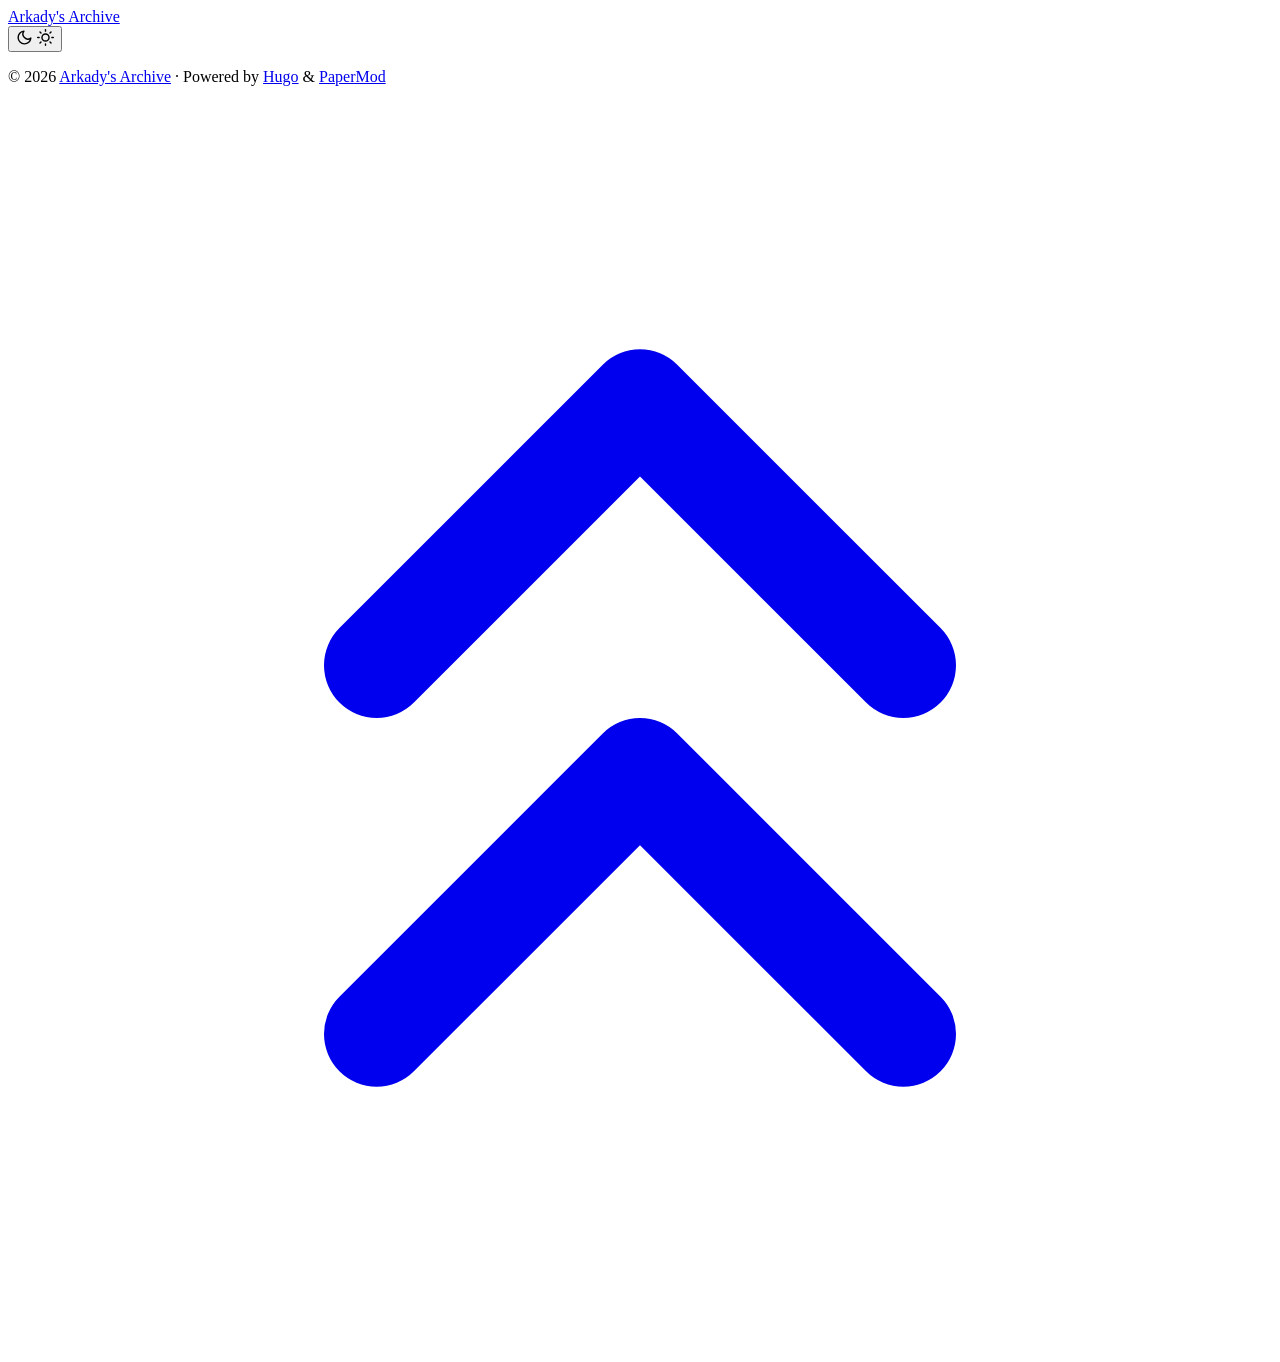
==== public/index.html @ b84b96dd "Hugo and Papermod Installed" ====
<!DOCTYPE html>
<html lang="en" dir="auto" data-theme="auto">

<head>
	<meta name="generator" content="Hugo 0.164.0"><script src="/livereload.js?mindelay=10&amp;v=2&amp;port=1313&amp;path=livereload" data-no-instant defer></script><meta charset="utf-8">
<meta http-equiv="X-UA-Compatible" content="IE=edge">
<meta name="viewport" content="width=device-width, initial-scale=1, shrink-to-fit=no">
<meta name="robots" content="noindex, nofollow">
<title>Arkady&#39;s Archive</title>

<meta name="description" content="">
<meta name="author" content="">
<link rel="canonical" href="http://localhost:1313/">
<link crossorigin="anonymous" href="/assets/css/stylesheet.89ca4972ab5e6aaa05e9a0dae0c4bb64b26585bc79e36f5cf33614eea0283abe.css" integrity="sha256-icpJcqteaqoF6aDa4MS7ZLJlhbx5429c8zYU7qAoOr4=" rel="preload stylesheet" as="style">
<link rel="icon" href="http://localhost:1313/favicon.ico">
<link rel="icon" type="image/png" sizes="16x16" href="http://localhost:1313/favicon-16x16.png">
<link rel="icon" type="image/png" sizes="32x32" href="http://localhost:1313/favicon-32x32.png">
<link rel="apple-touch-icon" href="http://localhost:1313/apple-touch-icon.png">
<link rel="mask-icon" href="http://localhost:1313/safari-pinned-tab.svg">
<meta name="theme-color" content="#2e2e33">
<meta name="msapplication-TileColor" content="#2e2e33">
<link rel="alternate" type="application/rss+xml" href="http://localhost:1313/index.xml" title="rss">
<link rel="alternate" hreflang="en" href="http://localhost:1313/">
<noscript>
    <style>
        #theme-toggle,
        .top-link {
            display: none;
        }

    </style>
    <style>
        @media (prefers-color-scheme: dark) {
            :root {
                --theme: rgb(29, 30, 32);
                --entry: rgb(46, 46, 51);
                --primary: rgb(218, 218, 219);
                --secondary: rgb(155, 156, 157);
                --tertiary: rgb(65, 66, 68);
                --content: rgb(196, 196, 197);
                --code-block-bg: rgb(46, 46, 51);
                --code-bg: rgb(55, 56, 62);
                --border: rgb(51, 51, 51);
                color-scheme: dark;
            }

            .list {
                background: var(--theme);
            }

            .toc {
                background: var(--entry);
            }
        }

    </style>
</noscript>
<script>
    if (localStorage.getItem("pref-theme") === "dark") {
        document.querySelector("html").dataset.theme = 'dark';
    } else if (localStorage.getItem("pref-theme") === "light") {
       document.querySelector("html").dataset.theme = 'light';
    } else if (window.matchMedia('(prefers-color-scheme: dark)').matches) {
        document.querySelector("html").dataset.theme = 'dark';
    } else {
        document.querySelector("html").dataset.theme = 'light';
    }

</script>
</head>
<body class="list" id="top">
    <header class="header">
    <nav class="header-nav">
        <div class="logo">
            <a href="http://localhost:1313/" accesskey="h" title="Arkady&#39;s Archive (Alt + H)">Arkady&#39;s Archive</a>
            <div class="logo-switches">
                <button id="theme-toggle" class="theme-toggle" accesskey="t" title="(Alt + T)" aria-label="Toggle theme">
                    <svg class="moon" xmlns="http://www.w3.org/2000/svg" width="17" height="17" viewBox="0 0 24 24"
                        fill="none" stroke="currentColor" stroke-width="2" stroke-linecap="round"
                        stroke-linejoin="round">
                        <path d="M21 12.79A9 9 0 1 1 11.21 3 7 7 0 0 0 21 12.79z"></path>
                    </svg>
                    <svg class="sun" xmlns="http://www.w3.org/2000/svg" width="17" height="17" viewBox="0 0 24 24"
                        fill="none" stroke="currentColor" stroke-width="2" stroke-linecap="round"
                        stroke-linejoin="round">
                        <circle cx="12" cy="12" r="5"></circle>
                        <line x1="12" y1="1" x2="12" y2="3"></line>
                        <line x1="12" y1="21" x2="12" y2="23"></line>
                        <line x1="4.22" y1="4.22" x2="5.64" y2="5.64"></line>
                        <line x1="18.36" y1="18.36" x2="19.78" y2="19.78"></line>
                        <line x1="1" y1="12" x2="3" y2="12"></line>
                        <line x1="21" y1="12" x2="23" y2="12"></line>
                        <line x1="4.22" y1="19.78" x2="5.64" y2="18.36"></line>
                        <line x1="18.36" y1="5.64" x2="19.78" y2="4.22"></line>
                    </svg>
                </button>
            </div>
        </div>
        <ul id="menu" class="menu">
        </ul>
    </nav>
</header>
<main class="main"> 
    </main>
    
<footer class="footer">
        <span>&copy; 2026 <a href="http://localhost:1313/">Arkady&#39;s Archive</a></span> · 

    
    
    <span>
        Powered by
        <a href="https://gohugo.io/?utm_source=papermod" rel="noopener" target="_blank">Hugo</a> &
        <a href="https://github.com/adityatelange/hugo-PaperMod/" rel="noopener" target="_blank">PaperMod</a>
    </span>
</footer>
<a href="#top" id="top-link" class="top-link hidden" aria-label="go to top" title="Go to Top (Alt + G)" accesskey="g">
    <svg xmlns="http://www.w3.org/2000/svg" viewBox="0 0 24 24" fill="none" stroke="currentColor" stroke-width="2"
        stroke-linecap="round" stroke-linejoin="round" class="feather feather-chevrons-up">
        <polyline points="17 11 12 6 7 11"></polyline>
        <polyline points="17 18 12 13 7 18"></polyline>
    </svg>
</a>

<script>
    let menu = document.getElementById('menu');
    if (menu) {
        
        const scrollPosition = localStorage.getItem("menu-scroll-position");
        if (scrollPosition) {
            menu.scrollLeft = parseInt(scrollPosition, 10);
        }
        
        menu.onscroll = function () {
            localStorage.setItem("menu-scroll-position", menu.scrollLeft);
        }
    }

    document.querySelectorAll('a[href^="#"]').forEach(anchor => {
        anchor.addEventListener("click", function (e) {
            e.preventDefault();
            var id = this.getAttribute("href").substr(1);
            if (!window.matchMedia('(prefers-reduced-motion: reduce)').matches) {
                document.querySelector(`[id='${decodeURIComponent(id)}']`).scrollIntoView({
                    behavior: "smooth"
                });
            } else {
                document.querySelector(`[id='${decodeURIComponent(id)}']`).scrollIntoView();
            }
            if (id === "top") {
                history.replaceState(null, null, " ");
            } else {
                history.pushState(null, null, `#${id}`);
            }
        });
    });

</script>
<script>
    var toplink = document.getElementById("top-link");
    window.onscroll = function () {
        const scrollThreshold = window.innerHeight;
        if (document.body.scrollTop > scrollThreshold || document.documentElement.scrollTop > scrollThreshold) {
            toplink.classList.remove("hidden");
        } else {
            toplink.classList.add("hidden");
        }
    };

</script>
<script>
    document.getElementById("theme-toggle").addEventListener("click", () => {
        const html = document.querySelector("html");
        if (html.dataset.theme === "dark") {
            html.dataset.theme = 'light';
            localStorage.setItem("pref-theme", 'light');
        } else {
            html.dataset.theme = 'dark';
            localStorage.setItem("pref-theme", 'dark');
        }
    })

</script>
</body>

</html>
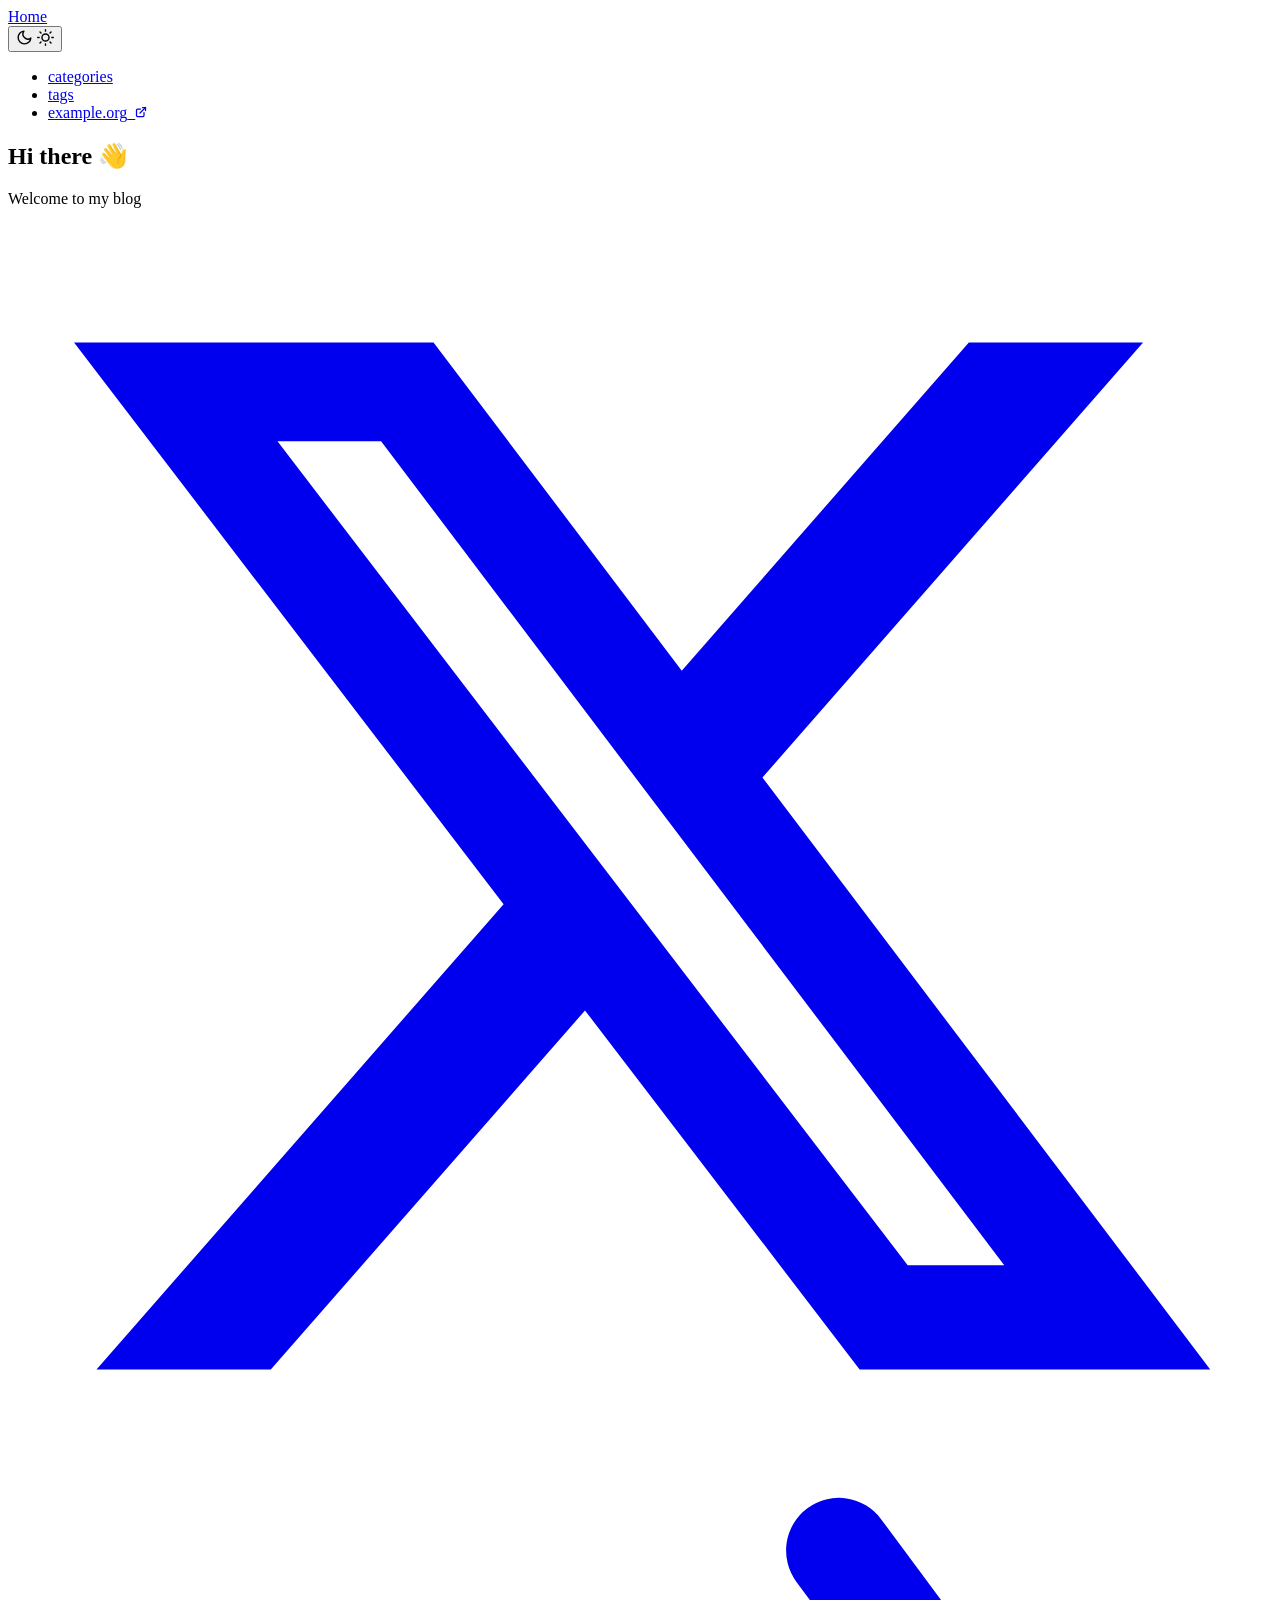
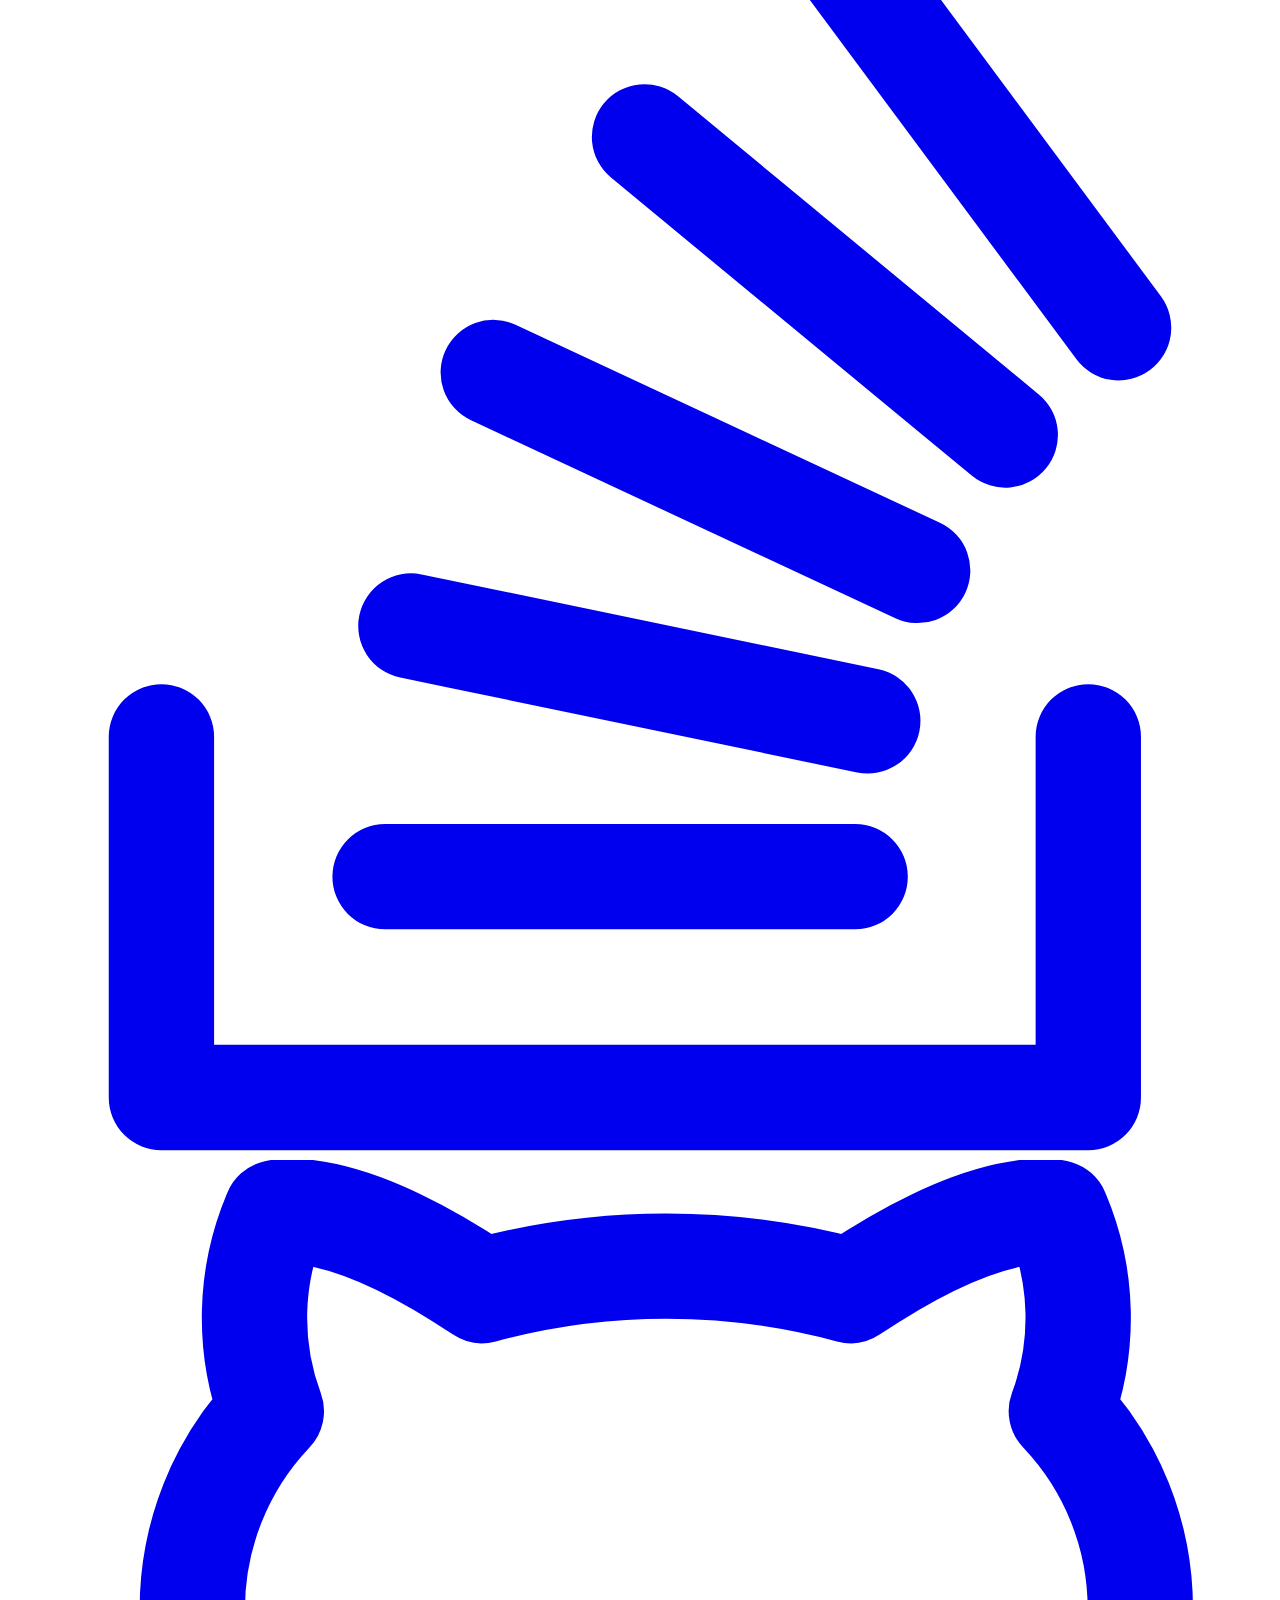
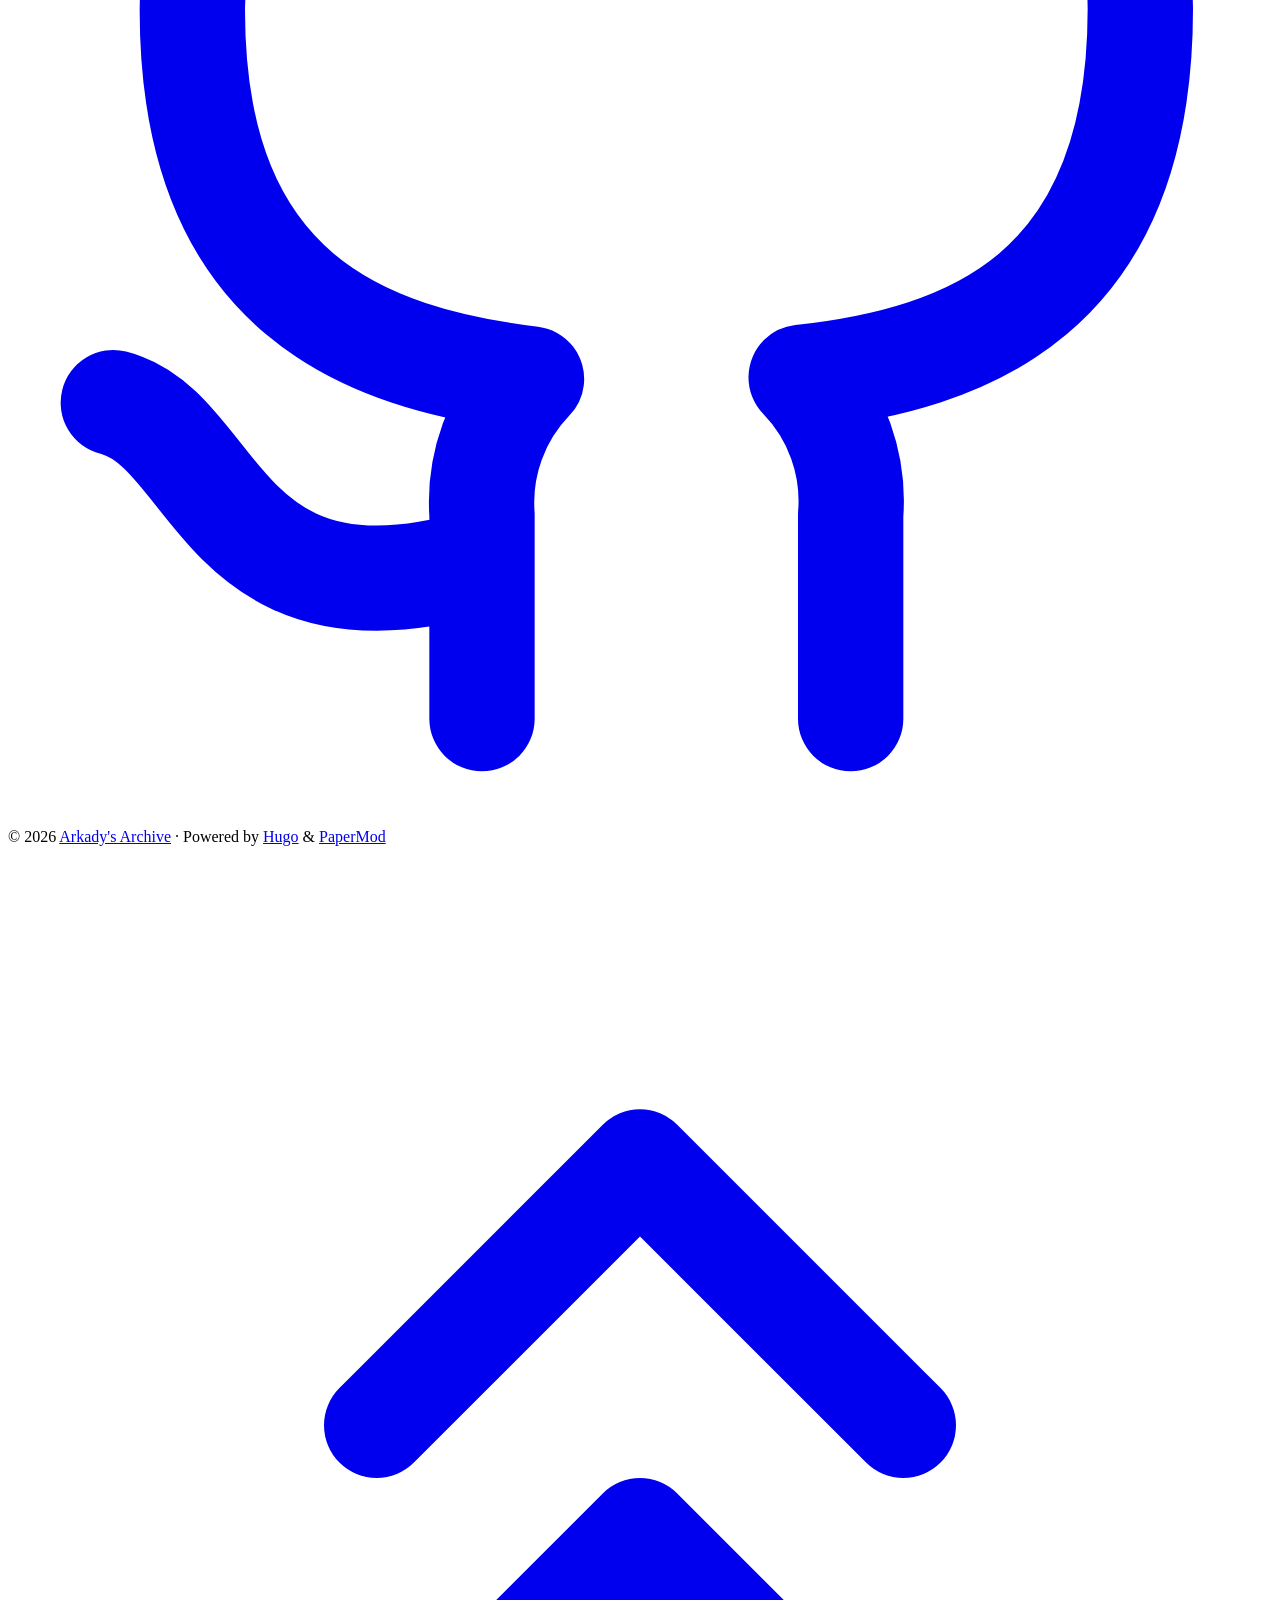
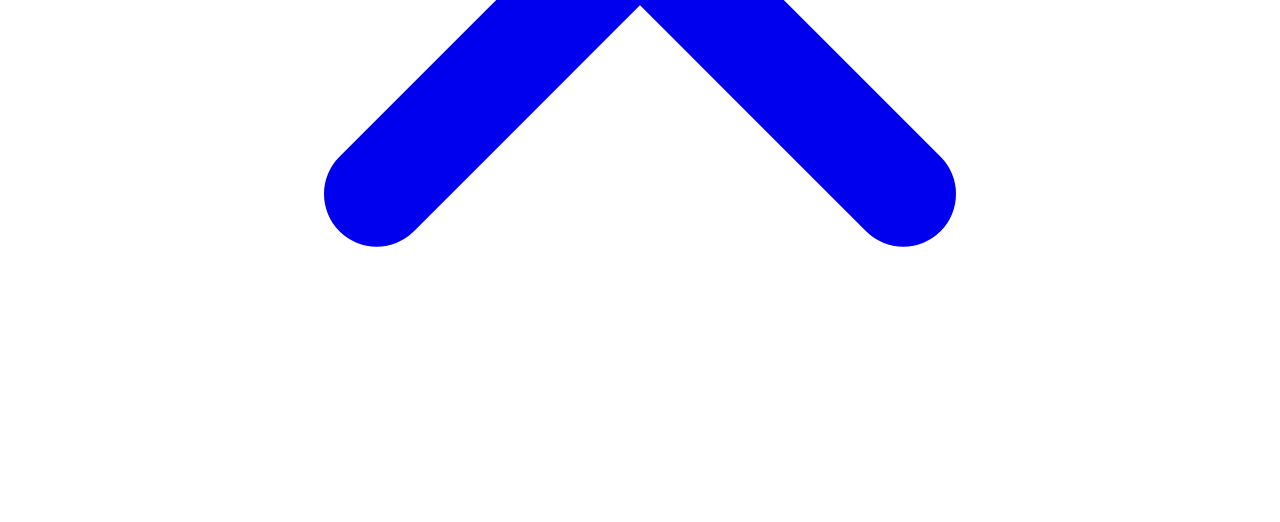
==== commit e3a10049: "Favicon Working" ====
--- a/public/index.html
+++ b/public/index.html
@@ -1,186 +1,10 @@
-<!DOCTYPE html>
-<html lang="en" dir="auto" data-theme="auto">
-
-<head>
-	<meta name="generator" content="Hugo 0.164.0"><script src="/livereload.js?mindelay=10&amp;v=2&amp;port=1313&amp;path=livereload" data-no-instant defer></script><meta charset="utf-8">
-<meta http-equiv="X-UA-Compatible" content="IE=edge">
-<meta name="viewport" content="width=device-width, initial-scale=1, shrink-to-fit=no">
-<meta name="robots" content="noindex, nofollow">
-<title>Arkady&#39;s Archive</title>
-
-<meta name="description" content="">
-<meta name="author" content="">
-<link rel="canonical" href="http://localhost:1313/">
-<link crossorigin="anonymous" href="/assets/css/stylesheet.89ca4972ab5e6aaa05e9a0dae0c4bb64b26585bc79e36f5cf33614eea0283abe.css" integrity="sha256-icpJcqteaqoF6aDa4MS7ZLJlhbx5429c8zYU7qAoOr4=" rel="preload stylesheet" as="style">
-<link rel="icon" href="http://localhost:1313/favicon.ico">
-<link rel="icon" type="image/png" sizes="16x16" href="http://localhost:1313/favicon-16x16.png">
-<link rel="icon" type="image/png" sizes="32x32" href="http://localhost:1313/favicon-32x32.png">
-<link rel="apple-touch-icon" href="http://localhost:1313/apple-touch-icon.png">
-<link rel="mask-icon" href="http://localhost:1313/safari-pinned-tab.svg">
-<meta name="theme-color" content="#2e2e33">
-<meta name="msapplication-TileColor" content="#2e2e33">
-<link rel="alternate" type="application/rss+xml" href="http://localhost:1313/index.xml" title="rss">
-<link rel="alternate" hreflang="en" href="http://localhost:1313/">
-<noscript>
-    <style>
-        #theme-toggle,
-        .top-link {
-            display: none;
-        }
-
-    </style>
-    <style>
-        @media (prefers-color-scheme: dark) {
-            :root {
-                --theme: rgb(29, 30, 32);
-                --entry: rgb(46, 46, 51);
-                --primary: rgb(218, 218, 219);
-                --secondary: rgb(155, 156, 157);
-                --tertiary: rgb(65, 66, 68);
-                --content: rgb(196, 196, 197);
-                --code-block-bg: rgb(46, 46, 51);
-                --code-bg: rgb(55, 56, 62);
-                --border: rgb(51, 51, 51);
-                color-scheme: dark;
-            }
-
-            .list {
-                background: var(--theme);
-            }
-
-            .toc {
-                background: var(--entry);
-            }
-        }
-
-    </style>
-</noscript>
-<script>
-    if (localStorage.getItem("pref-theme") === "dark") {
-        document.querySelector("html").dataset.theme = 'dark';
-    } else if (localStorage.getItem("pref-theme") === "light") {
-       document.querySelector("html").dataset.theme = 'light';
-    } else if (window.matchMedia('(prefers-color-scheme: dark)').matches) {
-        document.querySelector("html").dataset.theme = 'dark';
-    } else {
-        document.querySelector("html").dataset.theme = 'light';
-    }
-
-</script>
-</head>
-<body class="list" id="top">
-    <header class="header">
-    <nav class="header-nav">
-        <div class="logo">
-            <a href="http://localhost:1313/" accesskey="h" title="Arkady&#39;s Archive (Alt + H)">Arkady&#39;s Archive</a>
-            <div class="logo-switches">
-                <button id="theme-toggle" class="theme-toggle" accesskey="t" title="(Alt + T)" aria-label="Toggle theme">
-                    <svg class="moon" xmlns="http://www.w3.org/2000/svg" width="17" height="17" viewBox="0 0 24 24"
-                        fill="none" stroke="currentColor" stroke-width="2" stroke-linecap="round"
-                        stroke-linejoin="round">
-                        <path d="M21 12.79A9 9 0 1 1 11.21 3 7 7 0 0 0 21 12.79z"></path>
-                    </svg>
-                    <svg class="sun" xmlns="http://www.w3.org/2000/svg" width="17" height="17" viewBox="0 0 24 24"
-                        fill="none" stroke="currentColor" stroke-width="2" stroke-linecap="round"
-                        stroke-linejoin="round">
-                        <circle cx="12" cy="12" r="5"></circle>
-                        <line x1="12" y1="1" x2="12" y2="3"></line>
-                        <line x1="12" y1="21" x2="12" y2="23"></line>
-                        <line x1="4.22" y1="4.22" x2="5.64" y2="5.64"></line>
-                        <line x1="18.36" y1="18.36" x2="19.78" y2="19.78"></line>
-                        <line x1="1" y1="12" x2="3" y2="12"></line>
-                        <line x1="21" y1="12" x2="23" y2="12"></line>
-                        <line x1="4.22" y1="19.78" x2="5.64" y2="18.36"></line>
-                        <line x1="18.36" y1="5.64" x2="19.78" y2="4.22"></line>
-                    </svg>
-                </button>
-            </div>
-        </div>
-        <ul id="menu" class="menu">
-        </ul>
-    </nav>
-</header>
-<main class="main"> 
-    </main>
-    
-<footer class="footer">
-        <span>&copy; 2026 <a href="http://localhost:1313/">Arkady&#39;s Archive</a></span> · 
-
-    
-    
-    <span>
-        Powered by
-        <a href="https://gohugo.io/?utm_source=papermod" rel="noopener" target="_blank">Hugo</a> &
-        <a href="https://github.com/adityatelange/hugo-PaperMod/" rel="noopener" target="_blank">PaperMod</a>
-    </span>
-</footer>
-<a href="#top" id="top-link" class="top-link hidden" aria-label="go to top" title="Go to Top (Alt + G)" accesskey="g">
-    <svg xmlns="http://www.w3.org/2000/svg" viewBox="0 0 24 24" fill="none" stroke="currentColor" stroke-width="2"
-        stroke-linecap="round" stroke-linejoin="round" class="feather feather-chevrons-up">
-        <polyline points="17 11 12 6 7 11"></polyline>
-        <polyline points="17 18 12 13 7 18"></polyline>
-    </svg>
-</a>
-
-<script>
-    let menu = document.getElementById('menu');
-    if (menu) {
-        
-        const scrollPosition = localStorage.getItem("menu-scroll-position");
-        if (scrollPosition) {
-            menu.scrollLeft = parseInt(scrollPosition, 10);
-        }
-        
-        menu.onscroll = function () {
-            localStorage.setItem("menu-scroll-position", menu.scrollLeft);
-        }
-    }
-
-    document.querySelectorAll('a[href^="#"]').forEach(anchor => {
-        anchor.addEventListener("click", function (e) {
-            e.preventDefault();
-            var id = this.getAttribute("href").substr(1);
-            if (!window.matchMedia('(prefers-reduced-motion: reduce)').matches) {
-                document.querySelector(`[id='${decodeURIComponent(id)}']`).scrollIntoView({
-                    behavior: "smooth"
-                });
-            } else {
-                document.querySelector(`[id='${decodeURIComponent(id)}']`).scrollIntoView();
-            }
-            if (id === "top") {
-                history.replaceState(null, null, " ");
-            } else {
-                history.pushState(null, null, `#${id}`);
-            }
-        });
-    });
-
-</script>
-<script>
-    var toplink = document.getElementById("top-link");
-    window.onscroll = function () {
-        const scrollThreshold = window.innerHeight;
-        if (document.body.scrollTop > scrollThreshold || document.documentElement.scrollTop > scrollThreshold) {
-            toplink.classList.remove("hidden");
-        } else {
-            toplink.classList.add("hidden");
-        }
-    };
-
-</script>
-<script>
-    document.getElementById("theme-toggle").addEventListener("click", () => {
-        const html = document.querySelector("html");
-        if (html.dataset.theme === "dark") {
-            html.dataset.theme = 'light';
-            localStorage.setItem("pref-theme", 'light');
-        } else {
-            html.dataset.theme = 'dark';
-            localStorage.setItem("pref-theme", 'dark');
-        }
-    })
-
-</script>
-</body>
-
-</html>
+<!doctype html><html lang=en dir=auto data-theme=auto><head><meta name=generator content="Hugo 0.164.0"><script src="/livereload.js?mindelay=10&amp;v=2&amp;port=1313&amp;path=livereload" data-no-instant defer></script><meta charset=utf-8><meta http-equiv=X-UA-Compatible content="IE=edge"><meta name=viewport content="width=device-width,initial-scale=1,shrink-to-fit=no"><meta name=robots content="index, follow"><title>Arkady's Archive</title><meta name=keywords content="News,Portfolio,Science,Chemistry,Religion"><meta name=description content="A website by Arkady Fisher focused on news and science."><meta name=author content="Arkady Fisher"><link rel=canonical href=http://localhost:1313/><meta name=google-site-verification content="XYZabc"><meta name=yandex-verification content="XYZabc"><meta name=msvalidate.01 content="XYZabc"><link crossorigin=anonymous href=/assets/css/stylesheet.89ca4972ab5e6aaa05e9a0dae0c4bb64b26585bc79e36f5cf33614eea0283abe.css integrity="sha256-icpJcqteaqoF6aDa4MS7ZLJlhbx5429c8zYU7qAoOr4=" rel="preload stylesheet" as=style><link rel=icon href=http://localhost:1313/favicon/favicon.ico><link rel=icon type=image/png sizes=16x16 href=http://localhost:1313/favicon/favicon-16x16.png><link rel=icon type=image/png sizes=32x32 href=http://localhost:1313/favicon/favicon-132x32.png><link rel=apple-touch-icon href=http://localhost:1313/favicon/apple-touch-icon.png><link rel=mask-icon href=http://localhost:1313/favicon/safari-pinned-tab.svg><meta name=theme-color content="#2e2e33"><meta name=msapplication-TileColor content="#2e2e33"><link rel=alternate type=application/rss+xml href=http://localhost:1313/index.xml title=rss><link rel=alternate hreflang=en href=http://localhost:1313/><noscript><style>#theme-toggle,.top-link{display:none}</style><style>@media(prefers-color-scheme:dark){:root{--theme:rgb(29, 30, 32);--entry:rgb(46, 46, 51);--primary:rgb(218, 218, 219);--secondary:rgb(155, 156, 157);--tertiary:rgb(65, 66, 68);--content:rgb(196, 196, 197);--code-block-bg:rgb(46, 46, 51);--code-bg:rgb(55, 56, 62);--border:rgb(51, 51, 51);color-scheme:dark}.list{background:var(--theme)}.toc{background:var(--entry)}}</style></noscript><script>localStorage.getItem("pref-theme")==="dark"?document.querySelector("html").dataset.theme="dark":localStorage.getItem("pref-theme")==="light"?document.querySelector("html").dataset.theme="light":window.matchMedia("(prefers-color-scheme: dark)").matches?document.querySelector("html").dataset.theme="dark":document.querySelector("html").dataset.theme="light"</script><meta property="og:url" content="http://localhost:1313/"><meta property="og:site_name" content="Arkady's Archive"><meta property="og:title" content="Arkady's Archive"><meta property="og:description" content="A website by Arkady Fisher focused on news and science."><meta property="og:locale" content="en_us"><meta property="og:type" content="website"><meta name=twitter:card content="summary"><meta name=twitter:title content="Arkady's Archive"><meta name=twitter:description content="A website by Arkady Fisher focused on news and science."><script type=application/ld+json>{"@context":"https://schema.org","@type":"Organization","name":"Arkady's Archive","url":"http://localhost:1313/","description":"A website by Arkady Fisher focused on news and science.","logo":"http://localhost:1313/favicon/favicon.ico","sameAs":["https://x.com/","https://stackoverflow.com","https://github.com/"]}</script></head><body class=list id=top><header class=header><nav class=header-nav><div class=logo><a href=http://localhost:1313/ accesskey=h title="Home (Alt + H)"><img src=http://localhost:1313/apple-touch-icon.png alt aria-label=logo height=35>Home</a><div class=logo-switches><button id=theme-toggle class=theme-toggle accesskey=t title="(Alt + T)" aria-label="Toggle theme">
+<svg class="moon" width="17" height="17" viewBox="0 0 24 24" fill="none" stroke="currentColor" stroke-width="2" stroke-linecap="round" stroke-linejoin="round"><path d="M21 12.79A9 9 0 1111.21 3 7 7 0 0021 12.79z"/></svg>
+<svg class="sun" width="17" height="17" viewBox="0 0 24 24" fill="none" stroke="currentColor" stroke-width="2" stroke-linecap="round" stroke-linejoin="round"><circle cx="12" cy="12" r="5"/><line x1="12" y1="1" x2="12" y2="3"/><line x1="12" y1="21" x2="12" y2="23"/><line x1="4.22" y1="4.22" x2="5.64" y2="5.64"/><line x1="18.36" y1="18.36" x2="19.78" y2="19.78"/><line x1="1" y1="12" x2="3" y2="12"/><line x1="21" y1="12" x2="23" y2="12"/><line x1="4.22" y1="19.78" x2="5.64" y2="18.36"/><line x1="18.36" y1="5.64" x2="19.78" y2="4.22"/></svg></button></div></div><ul id=menu class=menu><li><a href=http://localhost:1313/categories/ title=categories><span>categories</span></a></li><li><a href=http://localhost:1313/tags/ title=tags><span>tags</span></a></li><li><a href=https://example.org title=example.org><span>example.org</span>&nbsp;
+<svg fill="none" shape-rendering="geometricPrecision" stroke="currentColor" stroke-linecap="round" stroke-linejoin="round" stroke-width="2.5" viewBox="0 0 24 24" height="12" width="12"><path d="M18 13v6a2 2 0 01-2 2H5a2 2 0 01-2-2V8a2 2 0 012-2h6"/><path d="M15 3h6v6"/><path d="M10 14 21 3"/></svg></a></li></ul></nav></header><main class=main><article class="first-entry home-info"><header class=entry-header><h1>Hi there 👋</h1></header><div class="entry-content md-content"><p>Welcome to my blog</p></div><footer class=entry-footer><div class=social-icons><a href=https://x.com/ target=_blank rel="noopener noreferrer me" title=X><svg viewBox="0 0 24 24" fill="currentColor"><path d="M18.244 2.25h3.308l-7.227 8.26 8.502 11.24H16.17l-5.214-6.817L4.99 21.75H1.68l7.73-8.835L1.254 2.25H8.08l4.713 6.231zm-1.161 17.52h1.833L7.084 4.126H5.117z"/></svg>
+</a><a href=https://stackoverflow.com target=_blank rel="noopener noreferrer me" title=Stackoverflow><svg viewBox="0 0 24 24" fill="none" stroke="currentColor" stroke-width="2" stroke-linecap="round" stroke-linejoin="round"><path d="M2.913 16.041v6.848h17.599v-6.848M7.16 18.696h8.925M7.65 13.937l8.675 1.8M9.214 9.124l8.058 3.758M12.086 4.65l6.849 5.66M15.774 1.111l5.313 7.162"/></svg>
+</a><a href=https://github.com/ target=_blank rel="noopener noreferrer me" title=Github><svg viewBox="0 0 24 24" fill="none" stroke="currentColor" stroke-width="2" stroke-linecap="round" stroke-linejoin="round"><path d="M9 19c-5 1.5-5-2.5-7-3m14 6v-3.87a3.37 3.37.0 00-.94-2.61c3.14-.35 6.44-1.54 6.44-7A5.44 5.44.0 0020 4.77 5.07 5.07.0 0019.91 1S18.73.65 16 2.48a13.38 13.38.0 00-7 0C6.27.65 5.09 1 5.09 1A5.07 5.07.0 005 4.77 5.44 5.44.0 003.5 8.55c0 5.42 3.3 6.61 6.44 7A3.37 3.37.0 009 18.13V22"/></svg></a></div></footer></article></main><footer class=footer><span>&copy; 2026 <a href=http://localhost:1313/>Arkady's Archive</a></span> ·
+<span>Powered by
+<a href="https://gohugo.io/?utm_source=papermod" rel=noopener target=_blank>Hugo</a> &
+<a href=https://github.com/adityatelange/hugo-PaperMod/ rel=noopener target=_blank>PaperMod</a></span></footer><a href=#top id=top-link class="top-link hidden" aria-label="go to top" title="Go to Top (Alt + G)" accesskey=g><svg viewBox="0 0 24 24" fill="none" stroke="currentColor" stroke-width="2" stroke-linecap="round" stroke-linejoin="round" class="feather feather-chevrons-up"><polyline points="17 11 12 6 7 11"/><polyline points="17 18 12 13 7 18"/></svg>
+</a><script>let menu=document.getElementById("menu");if(menu){const e=localStorage.getItem("menu-scroll-position");e&&(menu.scrollLeft=parseInt(e,10)),menu.onscroll=function(){localStorage.setItem("menu-scroll-position",menu.scrollLeft)}}document.querySelectorAll('a[href^="#"]').forEach(e=>{e.addEventListener("click",function(e){e.preventDefault();var t=this.getAttribute("href").substr(1);window.matchMedia("(prefers-reduced-motion: reduce)").matches?document.querySelector(`[id='${decodeURIComponent(t)}']`).scrollIntoView():document.querySelector(`[id='${decodeURIComponent(t)}']`).scrollIntoView({behavior:"smooth"}),t==="top"?history.replaceState(null,null," "):history.pushState(null,null,`#${t}`)})})</script><script>var toplink=document.getElementById("top-link");window.onscroll=function(){const e=window.innerHeight;document.body.scrollTop>e||document.documentElement.scrollTop>e?toplink.classList.remove("hidden"):toplink.classList.add("hidden")}</script><script>document.getElementById("theme-toggle").addEventListener("click",()=>{const e=document.querySelector("html");e.dataset.theme==="dark"?(e.dataset.theme="light",localStorage.setItem("pref-theme","light")):(e.dataset.theme="dark",localStorage.setItem("pref-theme","dark"))})</script></body></html>
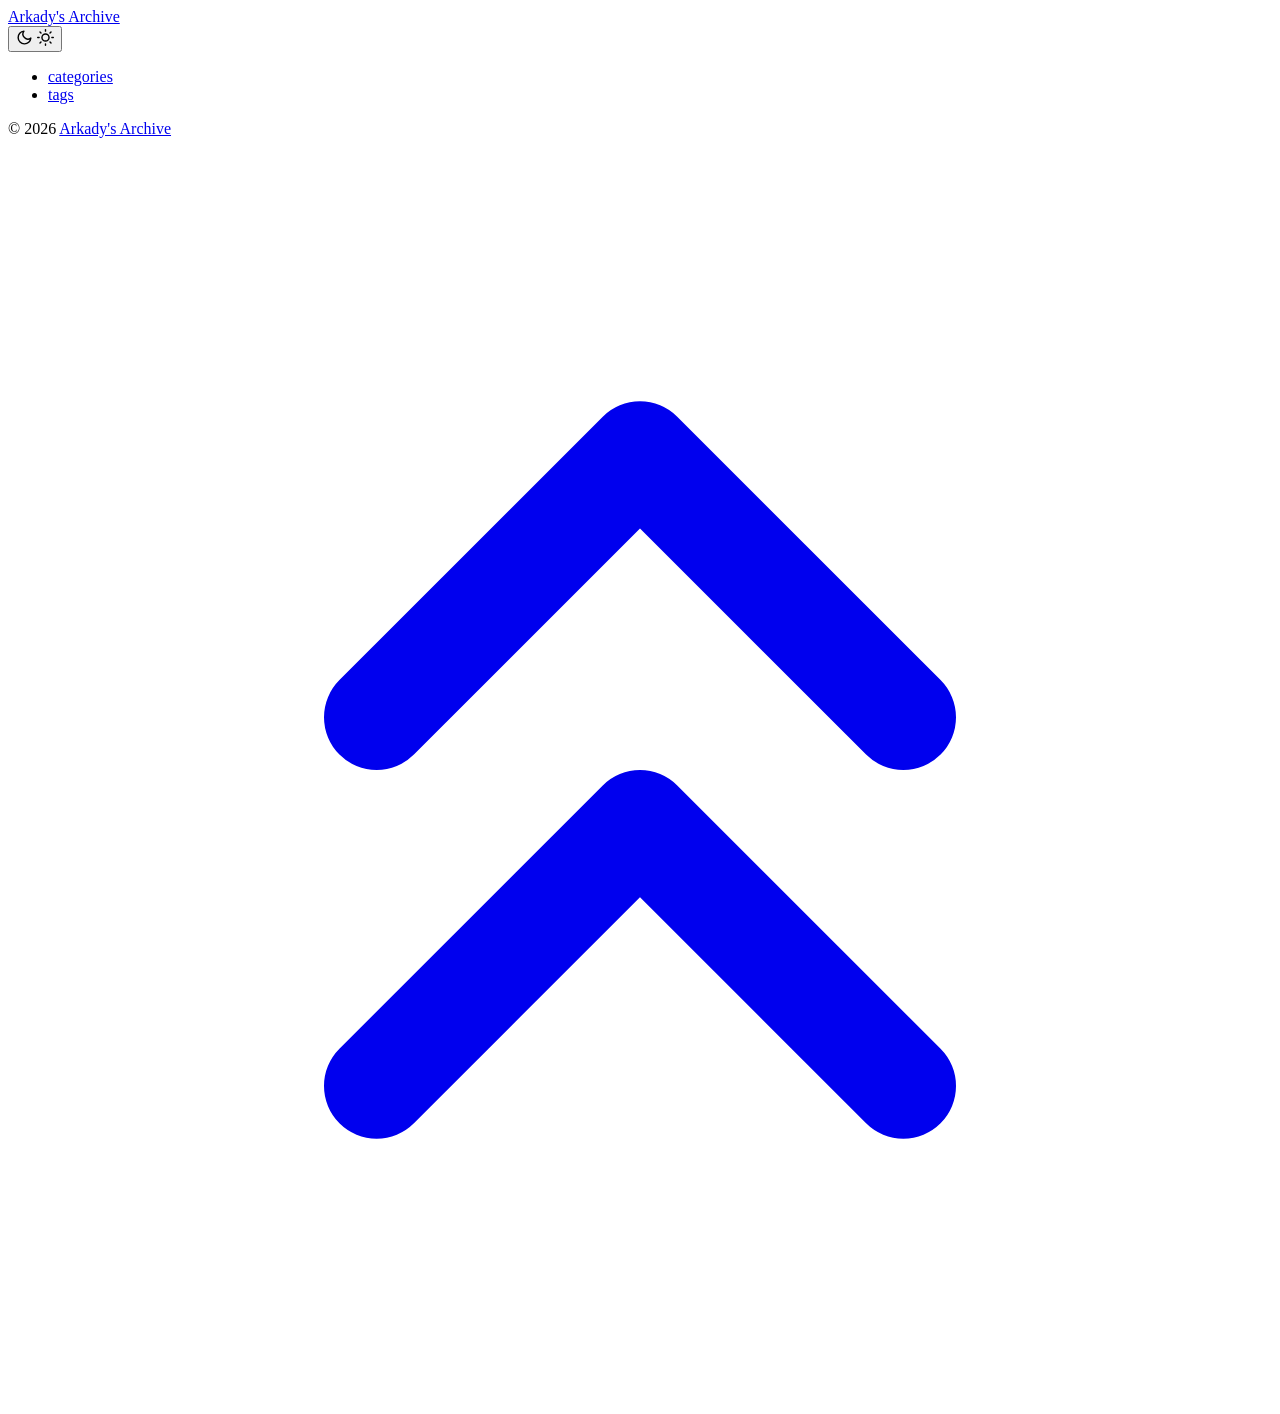
==== commit f4c80362: "Test Favicon and Analytics" ====
--- a/public/index.html
+++ b/public/index.html
@@ -1,10 +1,4 @@
-<!doctype html><html lang=en dir=auto data-theme=auto><head><meta name=generator content="Hugo 0.164.0"><script src="/livereload.js?mindelay=10&amp;v=2&amp;port=1313&amp;path=livereload" data-no-instant defer></script><meta charset=utf-8><meta http-equiv=X-UA-Compatible content="IE=edge"><meta name=viewport content="width=device-width,initial-scale=1,shrink-to-fit=no"><meta name=robots content="index, follow"><title>Arkady's Archive</title><meta name=keywords content="News,Portfolio,Science,Chemistry,Religion"><meta name=description content="A website by Arkady Fisher focused on news and science."><meta name=author content="Arkady Fisher"><link rel=canonical href=http://localhost:1313/><meta name=google-site-verification content="XYZabc"><meta name=yandex-verification content="XYZabc"><meta name=msvalidate.01 content="XYZabc"><link crossorigin=anonymous href=/assets/css/stylesheet.89ca4972ab5e6aaa05e9a0dae0c4bb64b26585bc79e36f5cf33614eea0283abe.css integrity="sha256-icpJcqteaqoF6aDa4MS7ZLJlhbx5429c8zYU7qAoOr4=" rel="preload stylesheet" as=style><link rel=icon href=http://localhost:1313/favicon/favicon.ico><link rel=icon type=image/png sizes=16x16 href=http://localhost:1313/favicon/favicon-16x16.png><link rel=icon type=image/png sizes=32x32 href=http://localhost:1313/favicon/favicon-132x32.png><link rel=apple-touch-icon href=http://localhost:1313/favicon/apple-touch-icon.png><link rel=mask-icon href=http://localhost:1313/favicon/safari-pinned-tab.svg><meta name=theme-color content="#2e2e33"><meta name=msapplication-TileColor content="#2e2e33"><link rel=alternate type=application/rss+xml href=http://localhost:1313/index.xml title=rss><link rel=alternate hreflang=en href=http://localhost:1313/><noscript><style>#theme-toggle,.top-link{display:none}</style><style>@media(prefers-color-scheme:dark){:root{--theme:rgb(29, 30, 32);--entry:rgb(46, 46, 51);--primary:rgb(218, 218, 219);--secondary:rgb(155, 156, 157);--tertiary:rgb(65, 66, 68);--content:rgb(196, 196, 197);--code-block-bg:rgb(46, 46, 51);--code-bg:rgb(55, 56, 62);--border:rgb(51, 51, 51);color-scheme:dark}.list{background:var(--theme)}.toc{background:var(--entry)}}</style></noscript><script>localStorage.getItem("pref-theme")==="dark"?document.querySelector("html").dataset.theme="dark":localStorage.getItem("pref-theme")==="light"?document.querySelector("html").dataset.theme="light":window.matchMedia("(prefers-color-scheme: dark)").matches?document.querySelector("html").dataset.theme="dark":document.querySelector("html").dataset.theme="light"</script><meta property="og:url" content="http://localhost:1313/"><meta property="og:site_name" content="Arkady's Archive"><meta property="og:title" content="Arkady's Archive"><meta property="og:description" content="A website by Arkady Fisher focused on news and science."><meta property="og:locale" content="en_us"><meta property="og:type" content="website"><meta name=twitter:card content="summary"><meta name=twitter:title content="Arkady's Archive"><meta name=twitter:description content="A website by Arkady Fisher focused on news and science."><script type=application/ld+json>{"@context":"https://schema.org","@type":"Organization","name":"Arkady's Archive","url":"http://localhost:1313/","description":"A website by Arkady Fisher focused on news and science.","logo":"http://localhost:1313/favicon/favicon.ico","sameAs":["https://x.com/","https://stackoverflow.com","https://github.com/"]}</script></head><body class=list id=top><header class=header><nav class=header-nav><div class=logo><a href=http://localhost:1313/ accesskey=h title="Home (Alt + H)"><img src=http://localhost:1313/apple-touch-icon.png alt aria-label=logo height=35>Home</a><div class=logo-switches><button id=theme-toggle class=theme-toggle accesskey=t title="(Alt + T)" aria-label="Toggle theme">
+<!doctype html><html lang=en dir=auto data-theme=auto><head><meta name=generator content="Hugo 0.164.0"><script src="/livereload.js?mindelay=10&amp;v=2&amp;port=1313&amp;path=livereload" data-no-instant defer></script><meta charset=utf-8><meta http-equiv=X-UA-Compatible content="IE=edge"><meta name=viewport content="width=device-width,initial-scale=1,shrink-to-fit=no"><meta name=robots content="index, follow"><title>Arkady's Archive</title><meta name=keywords content="News,Portfolio,Science,Chemistry,Religion"><meta name=description content="A website by Arkady Fisher focused on news and science."><meta name=author content="Arkady Fisher"><link rel=canonical href=http://localhost:1313/><meta name=google-site-verification content="G-GMZ6Q8LXT2"><meta name=yandex-verification content="XYZabc"><meta name=msvalidate.01 content="XYZabc"><link crossorigin=anonymous href=/assets/css/stylesheet.89ca4972ab5e6aaa05e9a0dae0c4bb64b26585bc79e36f5cf33614eea0283abe.css integrity="sha256-icpJcqteaqoF6aDa4MS7ZLJlhbx5429c8zYU7qAoOr4=" rel="preload stylesheet" as=style><link rel=icon href=http://localhost:1313/favicon/favicon.ico><link rel=icon type=image/png sizes=16x16 href=http://localhost:1313/favicon/favicon-16x16.png><link rel=icon type=image/png sizes=32x32 href=http://localhost:1313/favicon/favicon-132x32.png><link rel=apple-touch-icon href=http://localhost:1313/favicon/apple-touch-icon.png><link rel=mask-icon href=http://localhost:1313/favicon/safari-pinned-tab.svg><meta name=theme-color content="#2e2e33"><meta name=msapplication-TileColor content="#2e2e33"><link rel=alternate type=application/rss+xml href=http://localhost:1313/index.xml title=rss><link rel=alternate hreflang=en href=http://localhost:1313/><noscript><style>#theme-toggle,.top-link{display:none}</style><style>@media(prefers-color-scheme:dark){:root{--theme:rgb(29, 30, 32);--entry:rgb(46, 46, 51);--primary:rgb(218, 218, 219);--secondary:rgb(155, 156, 157);--tertiary:rgb(65, 66, 68);--content:rgb(196, 196, 197);--code-block-bg:rgb(46, 46, 51);--code-bg:rgb(55, 56, 62);--border:rgb(51, 51, 51);color-scheme:dark}.list{background:var(--theme)}.toc{background:var(--entry)}}</style></noscript><script>localStorage.getItem("pref-theme")==="dark"?document.querySelector("html").dataset.theme="dark":localStorage.getItem("pref-theme")==="light"?document.querySelector("html").dataset.theme="light":window.matchMedia("(prefers-color-scheme: dark)").matches?document.querySelector("html").dataset.theme="dark":document.querySelector("html").dataset.theme="light"</script><meta property="og:url" content="http://localhost:1313/"><meta property="og:site_name" content="Arkady's Archive"><meta property="og:title" content="Arkady's Archive"><meta property="og:description" content="A website by Arkady Fisher focused on news and science."><meta property="og:locale" content="en_us"><meta property="og:type" content="website"><meta name=twitter:card content="summary"><meta name=twitter:title content="Arkady's Archive"><meta name=twitter:description content="A website by Arkady Fisher focused on news and science."><script type=application/ld+json>{"@context":"https://schema.org","@type":"Organization","name":"Arkady's Archive","url":"http://localhost:1313/","description":"A website by Arkady Fisher focused on news and science.","logo":"http://localhost:1313/favicon/favicon.ico","sameAs":[]}</script></head><body class=list id=top><header class=header><nav class=header-nav><div class=logo><a href=http://localhost:1313/ accesskey=h title="Arkady's Archive (Alt + H)">Arkady's Archive</a><div class=logo-switches><button id=theme-toggle class=theme-toggle accesskey=t title="(Alt + T)" aria-label="Toggle theme">
 <svg class="moon" width="17" height="17" viewBox="0 0 24 24" fill="none" stroke="currentColor" stroke-width="2" stroke-linecap="round" stroke-linejoin="round"><path d="M21 12.79A9 9 0 1111.21 3 7 7 0 0021 12.79z"/></svg>
-<svg class="sun" width="17" height="17" viewBox="0 0 24 24" fill="none" stroke="currentColor" stroke-width="2" stroke-linecap="round" stroke-linejoin="round"><circle cx="12" cy="12" r="5"/><line x1="12" y1="1" x2="12" y2="3"/><line x1="12" y1="21" x2="12" y2="23"/><line x1="4.22" y1="4.22" x2="5.64" y2="5.64"/><line x1="18.36" y1="18.36" x2="19.78" y2="19.78"/><line x1="1" y1="12" x2="3" y2="12"/><line x1="21" y1="12" x2="23" y2="12"/><line x1="4.22" y1="19.78" x2="5.64" y2="18.36"/><line x1="18.36" y1="5.64" x2="19.78" y2="4.22"/></svg></button></div></div><ul id=menu class=menu><li><a href=http://localhost:1313/categories/ title=categories><span>categories</span></a></li><li><a href=http://localhost:1313/tags/ title=tags><span>tags</span></a></li><li><a href=https://example.org title=example.org><span>example.org</span>&nbsp;
-<svg fill="none" shape-rendering="geometricPrecision" stroke="currentColor" stroke-linecap="round" stroke-linejoin="round" stroke-width="2.5" viewBox="0 0 24 24" height="12" width="12"><path d="M18 13v6a2 2 0 01-2 2H5a2 2 0 01-2-2V8a2 2 0 012-2h6"/><path d="M15 3h6v6"/><path d="M10 14 21 3"/></svg></a></li></ul></nav></header><main class=main><article class="first-entry home-info"><header class=entry-header><h1>Hi there 👋</h1></header><div class="entry-content md-content"><p>Welcome to my blog</p></div><footer class=entry-footer><div class=social-icons><a href=https://x.com/ target=_blank rel="noopener noreferrer me" title=X><svg viewBox="0 0 24 24" fill="currentColor"><path d="M18.244 2.25h3.308l-7.227 8.26 8.502 11.24H16.17l-5.214-6.817L4.99 21.75H1.68l7.73-8.835L1.254 2.25H8.08l4.713 6.231zm-1.161 17.52h1.833L7.084 4.126H5.117z"/></svg>
-</a><a href=https://stackoverflow.com target=_blank rel="noopener noreferrer me" title=Stackoverflow><svg viewBox="0 0 24 24" fill="none" stroke="currentColor" stroke-width="2" stroke-linecap="round" stroke-linejoin="round"><path d="M2.913 16.041v6.848h17.599v-6.848M7.16 18.696h8.925M7.65 13.937l8.675 1.8M9.214 9.124l8.058 3.758M12.086 4.65l6.849 5.66M15.774 1.111l5.313 7.162"/></svg>
-</a><a href=https://github.com/ target=_blank rel="noopener noreferrer me" title=Github><svg viewBox="0 0 24 24" fill="none" stroke="currentColor" stroke-width="2" stroke-linecap="round" stroke-linejoin="round"><path d="M9 19c-5 1.5-5-2.5-7-3m14 6v-3.87a3.37 3.37.0 00-.94-2.61c3.14-.35 6.44-1.54 6.44-7A5.44 5.44.0 0020 4.77 5.07 5.07.0 0019.91 1S18.73.65 16 2.48a13.38 13.38.0 00-7 0C6.27.65 5.09 1 5.09 1A5.07 5.07.0 005 4.77 5.44 5.44.0 003.5 8.55c0 5.42 3.3 6.61 6.44 7A3.37 3.37.0 009 18.13V22"/></svg></a></div></footer></article></main><footer class=footer><span>&copy; 2026 <a href=http://localhost:1313/>Arkady's Archive</a></span> ·
-<span>Powered by
-<a href="https://gohugo.io/?utm_source=papermod" rel=noopener target=_blank>Hugo</a> &
-<a href=https://github.com/adityatelange/hugo-PaperMod/ rel=noopener target=_blank>PaperMod</a></span></footer><a href=#top id=top-link class="top-link hidden" aria-label="go to top" title="Go to Top (Alt + G)" accesskey=g><svg viewBox="0 0 24 24" fill="none" stroke="currentColor" stroke-width="2" stroke-linecap="round" stroke-linejoin="round" class="feather feather-chevrons-up"><polyline points="17 11 12 6 7 11"/><polyline points="17 18 12 13 7 18"/></svg>
+<svg class="sun" width="17" height="17" viewBox="0 0 24 24" fill="none" stroke="currentColor" stroke-width="2" stroke-linecap="round" stroke-linejoin="round"><circle cx="12" cy="12" r="5"/><line x1="12" y1="1" x2="12" y2="3"/><line x1="12" y1="21" x2="12" y2="23"/><line x1="4.22" y1="4.22" x2="5.64" y2="5.64"/><line x1="18.36" y1="18.36" x2="19.78" y2="19.78"/><line x1="1" y1="12" x2="3" y2="12"/><line x1="21" y1="12" x2="23" y2="12"/><line x1="4.22" y1="19.78" x2="5.64" y2="18.36"/><line x1="18.36" y1="5.64" x2="19.78" y2="4.22"/></svg></button></div></div><ul id=menu class=menu><li><a href=http://localhost:1313/categories/ title=categories><span>categories</span></a></li><li><a href=http://localhost:1313/tags/ title=tags><span>tags</span></a></li></ul></nav></header><main class=main></main><footer class=footer><span>&copy; 2026 <a href=http://localhost:1313/>Arkady's Archive</a></span></footer><a href=#top id=top-link class="top-link hidden" aria-label="go to top" title="Go to Top (Alt + G)" accesskey=g><svg viewBox="0 0 24 24" fill="none" stroke="currentColor" stroke-width="2" stroke-linecap="round" stroke-linejoin="round" class="feather feather-chevrons-up"><polyline points="17 11 12 6 7 11"/><polyline points="17 18 12 13 7 18"/></svg>
 </a><script>let menu=document.getElementById("menu");if(menu){const e=localStorage.getItem("menu-scroll-position");e&&(menu.scrollLeft=parseInt(e,10)),menu.onscroll=function(){localStorage.setItem("menu-scroll-position",menu.scrollLeft)}}document.querySelectorAll('a[href^="#"]').forEach(e=>{e.addEventListener("click",function(e){e.preventDefault();var t=this.getAttribute("href").substr(1);window.matchMedia("(prefers-reduced-motion: reduce)").matches?document.querySelector(`[id='${decodeURIComponent(t)}']`).scrollIntoView():document.querySelector(`[id='${decodeURIComponent(t)}']`).scrollIntoView({behavior:"smooth"}),t==="top"?history.replaceState(null,null," "):history.pushState(null,null,`#${t}`)})})</script><script>var toplink=document.getElementById("top-link");window.onscroll=function(){const e=window.innerHeight;document.body.scrollTop>e||document.documentElement.scrollTop>e?toplink.classList.remove("hidden"):toplink.classList.add("hidden")}</script><script>document.getElementById("theme-toggle").addEventListener("click",()=>{const e=document.querySelector("html");e.dataset.theme==="dark"?(e.dataset.theme="light",localStorage.setItem("pref-theme","light")):(e.dataset.theme="dark",localStorage.setItem("pref-theme","dark"))})</script></body></html>
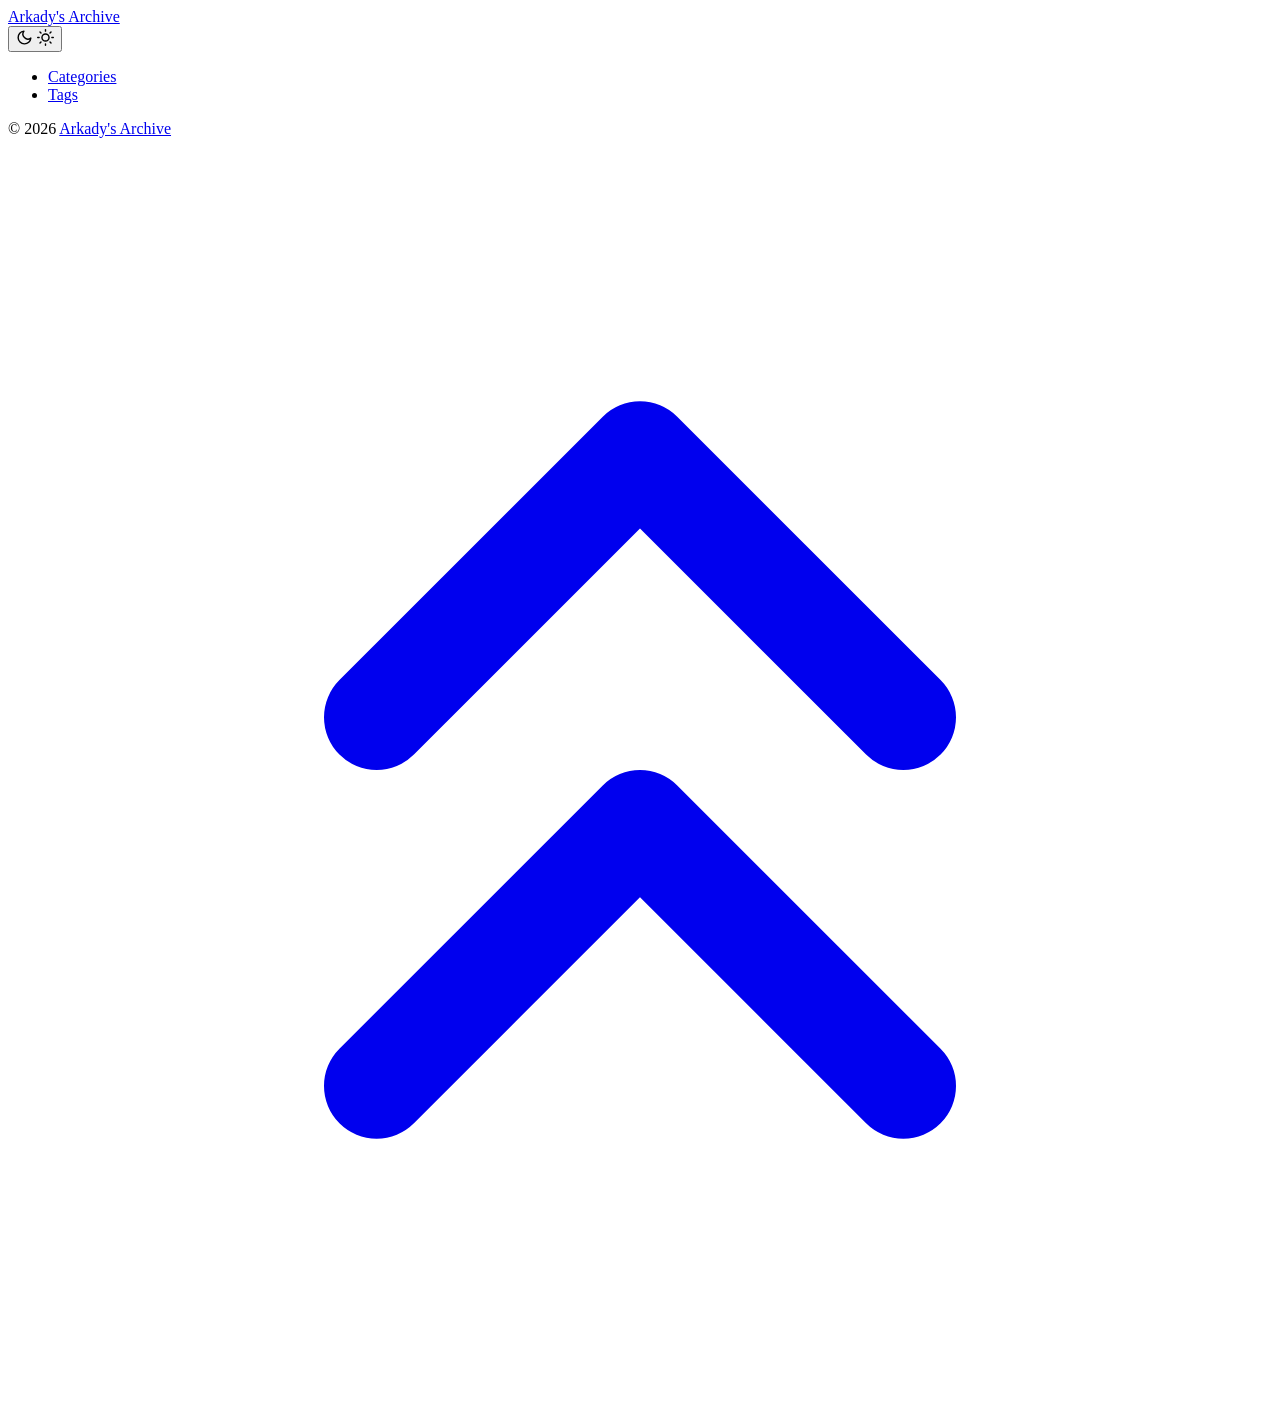
==== commit 0984b172: "Retesting Google Analytics" ====
--- a/public/index.html
+++ b/public/index.html
@@ -1,4 +1,4 @@
-<!doctype html><html lang=en dir=auto data-theme=auto><head><meta name=generator content="Hugo 0.164.0"><script src="/livereload.js?mindelay=10&amp;v=2&amp;port=1313&amp;path=livereload" data-no-instant defer></script><meta charset=utf-8><meta http-equiv=X-UA-Compatible content="IE=edge"><meta name=viewport content="width=device-width,initial-scale=1,shrink-to-fit=no"><meta name=robots content="index, follow"><title>Arkady's Archive</title><meta name=keywords content="News,Portfolio,Science,Chemistry,Religion"><meta name=description content="A website by Arkady Fisher focused on news and science."><meta name=author content="Arkady Fisher"><link rel=canonical href=http://localhost:1313/><meta name=google-site-verification content="G-GMZ6Q8LXT2"><meta name=yandex-verification content="XYZabc"><meta name=msvalidate.01 content="XYZabc"><link crossorigin=anonymous href=/assets/css/stylesheet.89ca4972ab5e6aaa05e9a0dae0c4bb64b26585bc79e36f5cf33614eea0283abe.css integrity="sha256-icpJcqteaqoF6aDa4MS7ZLJlhbx5429c8zYU7qAoOr4=" rel="preload stylesheet" as=style><link rel=icon href=http://localhost:1313/favicon/favicon.ico><link rel=icon type=image/png sizes=16x16 href=http://localhost:1313/favicon/favicon-16x16.png><link rel=icon type=image/png sizes=32x32 href=http://localhost:1313/favicon/favicon-132x32.png><link rel=apple-touch-icon href=http://localhost:1313/favicon/apple-touch-icon.png><link rel=mask-icon href=http://localhost:1313/favicon/safari-pinned-tab.svg><meta name=theme-color content="#2e2e33"><meta name=msapplication-TileColor content="#2e2e33"><link rel=alternate type=application/rss+xml href=http://localhost:1313/index.xml title=rss><link rel=alternate hreflang=en href=http://localhost:1313/><noscript><style>#theme-toggle,.top-link{display:none}</style><style>@media(prefers-color-scheme:dark){:root{--theme:rgb(29, 30, 32);--entry:rgb(46, 46, 51);--primary:rgb(218, 218, 219);--secondary:rgb(155, 156, 157);--tertiary:rgb(65, 66, 68);--content:rgb(196, 196, 197);--code-block-bg:rgb(46, 46, 51);--code-bg:rgb(55, 56, 62);--border:rgb(51, 51, 51);color-scheme:dark}.list{background:var(--theme)}.toc{background:var(--entry)}}</style></noscript><script>localStorage.getItem("pref-theme")==="dark"?document.querySelector("html").dataset.theme="dark":localStorage.getItem("pref-theme")==="light"?document.querySelector("html").dataset.theme="light":window.matchMedia("(prefers-color-scheme: dark)").matches?document.querySelector("html").dataset.theme="dark":document.querySelector("html").dataset.theme="light"</script><meta property="og:url" content="http://localhost:1313/"><meta property="og:site_name" content="Arkady's Archive"><meta property="og:title" content="Arkady's Archive"><meta property="og:description" content="A website by Arkady Fisher focused on news and science."><meta property="og:locale" content="en_us"><meta property="og:type" content="website"><meta name=twitter:card content="summary"><meta name=twitter:title content="Arkady's Archive"><meta name=twitter:description content="A website by Arkady Fisher focused on news and science."><script type=application/ld+json>{"@context":"https://schema.org","@type":"Organization","name":"Arkady's Archive","url":"http://localhost:1313/","description":"A website by Arkady Fisher focused on news and science.","logo":"http://localhost:1313/favicon/favicon.ico","sameAs":[]}</script></head><body class=list id=top><header class=header><nav class=header-nav><div class=logo><a href=http://localhost:1313/ accesskey=h title="Arkady's Archive (Alt + H)">Arkady's Archive</a><div class=logo-switches><button id=theme-toggle class=theme-toggle accesskey=t title="(Alt + T)" aria-label="Toggle theme">
+<!doctype html><html lang=en dir=auto data-theme=auto><head><meta name=generator content="Hugo 0.164.0"><script src="/livereload.js?mindelay=10&amp;v=2&amp;port=1313&amp;path=livereload" data-no-instant defer></script><meta charset=utf-8><meta http-equiv=X-UA-Compatible content="IE=edge"><meta name=viewport content="width=device-width,initial-scale=1,shrink-to-fit=no"><meta name=robots content="index, follow"><title>Arkady's Archive</title><meta name=keywords content="News,Portfolio,Science,Chemistry,Religion"><meta name=description content="A website by Arkady Fisher focused on news and science."><meta name=author content="Arkady Fisher"><link rel=canonical href=http://localhost:1313/><link crossorigin=anonymous href=/assets/css/stylesheet.89ca4972ab5e6aaa05e9a0dae0c4bb64b26585bc79e36f5cf33614eea0283abe.css integrity="sha256-icpJcqteaqoF6aDa4MS7ZLJlhbx5429c8zYU7qAoOr4=" rel="preload stylesheet" as=style><link rel=icon href=http://localhost:1313/favicon/favicon.ico><link rel=icon type=image/png sizes=16x16 href=http://localhost:1313/favicon/favicon-16x16.png><link rel=icon type=image/png sizes=32x32 href=http://localhost:1313/favicon/favicon-132x32.png><link rel=apple-touch-icon href=http://localhost:1313/favicon/apple-touch-icon.png><link rel=mask-icon href=http://localhost:1313/favicon/safari-pinned-tab.svg><meta name=theme-color content="#2e2e33"><meta name=msapplication-TileColor content="#2e2e33"><link rel=alternate type=application/rss+xml href=http://localhost:1313/index.xml title=rss><link rel=alternate hreflang=en href=http://localhost:1313/><noscript><style>#theme-toggle,.top-link{display:none}</style><style>@media(prefers-color-scheme:dark){:root{--theme:rgb(29, 30, 32);--entry:rgb(46, 46, 51);--primary:rgb(218, 218, 219);--secondary:rgb(155, 156, 157);--tertiary:rgb(65, 66, 68);--content:rgb(196, 196, 197);--code-block-bg:rgb(46, 46, 51);--code-bg:rgb(55, 56, 62);--border:rgb(51, 51, 51);color-scheme:dark}.list{background:var(--theme)}.toc{background:var(--entry)}}</style></noscript><script>localStorage.getItem("pref-theme")==="dark"?document.querySelector("html").dataset.theme="dark":localStorage.getItem("pref-theme")==="light"?document.querySelector("html").dataset.theme="light":window.matchMedia("(prefers-color-scheme: dark)").matches?document.querySelector("html").dataset.theme="dark":document.querySelector("html").dataset.theme="light"</script><script async src="https://www.googletagmanager.com/gtag/js?id=G-GMZ6Q8LXT2"></script><script>var doNotTrack=!1,dnt=navigator.doNotTrack||window.doNotTrack||navigator.msDoNotTrack,doNotTrack=dnt=="1"||dnt=="yes";if(!doNotTrack){window.dataLayer=window.dataLayer||[];function gtag(){dataLayer.push(arguments)}gtag("js",new Date),gtag("config","G-GMZ6Q8LXT2")}</script><meta property="og:url" content="http://localhost:1313/"><meta property="og:site_name" content="Arkady's Archive"><meta property="og:title" content="Arkady's Archive"><meta property="og:description" content="A website by Arkady Fisher focused on news and science."><meta property="og:locale" content="en_us"><meta property="og:type" content="website"><meta name=twitter:card content="summary"><meta name=twitter:title content="Arkady's Archive"><meta name=twitter:description content="A website by Arkady Fisher focused on news and science."><script type=application/ld+json>{"@context":"https://schema.org","@type":"Organization","name":"Arkady's Archive","url":"http://localhost:1313/","description":"A website by Arkady Fisher focused on news and science.","logo":"http://localhost:1313/favicon/favicon.ico","sameAs":[]}</script></head><body class=list id=top><header class=header><nav class=header-nav><div class=logo><a href=http://localhost:1313/ accesskey=h title="Arkady's Archive (Alt + H)">Arkady's Archive</a><div class=logo-switches><button id=theme-toggle class=theme-toggle accesskey=t title="(Alt + T)" aria-label="Toggle theme">
 <svg class="moon" width="17" height="17" viewBox="0 0 24 24" fill="none" stroke="currentColor" stroke-width="2" stroke-linecap="round" stroke-linejoin="round"><path d="M21 12.79A9 9 0 1111.21 3 7 7 0 0021 12.79z"/></svg>
-<svg class="sun" width="17" height="17" viewBox="0 0 24 24" fill="none" stroke="currentColor" stroke-width="2" stroke-linecap="round" stroke-linejoin="round"><circle cx="12" cy="12" r="5"/><line x1="12" y1="1" x2="12" y2="3"/><line x1="12" y1="21" x2="12" y2="23"/><line x1="4.22" y1="4.22" x2="5.64" y2="5.64"/><line x1="18.36" y1="18.36" x2="19.78" y2="19.78"/><line x1="1" y1="12" x2="3" y2="12"/><line x1="21" y1="12" x2="23" y2="12"/><line x1="4.22" y1="19.78" x2="5.64" y2="18.36"/><line x1="18.36" y1="5.64" x2="19.78" y2="4.22"/></svg></button></div></div><ul id=menu class=menu><li><a href=http://localhost:1313/categories/ title=categories><span>categories</span></a></li><li><a href=http://localhost:1313/tags/ title=tags><span>tags</span></a></li></ul></nav></header><main class=main></main><footer class=footer><span>&copy; 2026 <a href=http://localhost:1313/>Arkady's Archive</a></span></footer><a href=#top id=top-link class="top-link hidden" aria-label="go to top" title="Go to Top (Alt + G)" accesskey=g><svg viewBox="0 0 24 24" fill="none" stroke="currentColor" stroke-width="2" stroke-linecap="round" stroke-linejoin="round" class="feather feather-chevrons-up"><polyline points="17 11 12 6 7 11"/><polyline points="17 18 12 13 7 18"/></svg>
+<svg class="sun" width="17" height="17" viewBox="0 0 24 24" fill="none" stroke="currentColor" stroke-width="2" stroke-linecap="round" stroke-linejoin="round"><circle cx="12" cy="12" r="5"/><line x1="12" y1="1" x2="12" y2="3"/><line x1="12" y1="21" x2="12" y2="23"/><line x1="4.22" y1="4.22" x2="5.64" y2="5.64"/><line x1="18.36" y1="18.36" x2="19.78" y2="19.78"/><line x1="1" y1="12" x2="3" y2="12"/><line x1="21" y1="12" x2="23" y2="12"/><line x1="4.22" y1="19.78" x2="5.64" y2="18.36"/><line x1="18.36" y1="5.64" x2="19.78" y2="4.22"/></svg></button></div></div><ul id=menu class=menu><li><a href=http://localhost:1313/categories/ title=Categories><span>Categories</span></a></li><li><a href=http://localhost:1313/tags/ title=Tags><span>Tags</span></a></li></ul></nav></header><main class=main></main><footer class=footer><span>&copy; 2026 <a href=http://localhost:1313/>Arkady's Archive</a></span></footer><a href=#top id=top-link class="top-link hidden" aria-label="go to top" title="Go to Top (Alt + G)" accesskey=g><svg viewBox="0 0 24 24" fill="none" stroke="currentColor" stroke-width="2" stroke-linecap="round" stroke-linejoin="round" class="feather feather-chevrons-up"><polyline points="17 11 12 6 7 11"/><polyline points="17 18 12 13 7 18"/></svg>
 </a><script>let menu=document.getElementById("menu");if(menu){const e=localStorage.getItem("menu-scroll-position");e&&(menu.scrollLeft=parseInt(e,10)),menu.onscroll=function(){localStorage.setItem("menu-scroll-position",menu.scrollLeft)}}document.querySelectorAll('a[href^="#"]').forEach(e=>{e.addEventListener("click",function(e){e.preventDefault();var t=this.getAttribute("href").substr(1);window.matchMedia("(prefers-reduced-motion: reduce)").matches?document.querySelector(`[id='${decodeURIComponent(t)}']`).scrollIntoView():document.querySelector(`[id='${decodeURIComponent(t)}']`).scrollIntoView({behavior:"smooth"}),t==="top"?history.replaceState(null,null," "):history.pushState(null,null,`#${t}`)})})</script><script>var toplink=document.getElementById("top-link");window.onscroll=function(){const e=window.innerHeight;document.body.scrollTop>e||document.documentElement.scrollTop>e?toplink.classList.remove("hidden"):toplink.classList.add("hidden")}</script><script>document.getElementById("theme-toggle").addEventListener("click",()=>{const e=document.querySelector("html");e.dataset.theme==="dark"?(e.dataset.theme="light",localStorage.setItem("pref-theme","light")):(e.dataset.theme="dark",localStorage.setItem("pref-theme","dark"))})</script></body></html>
